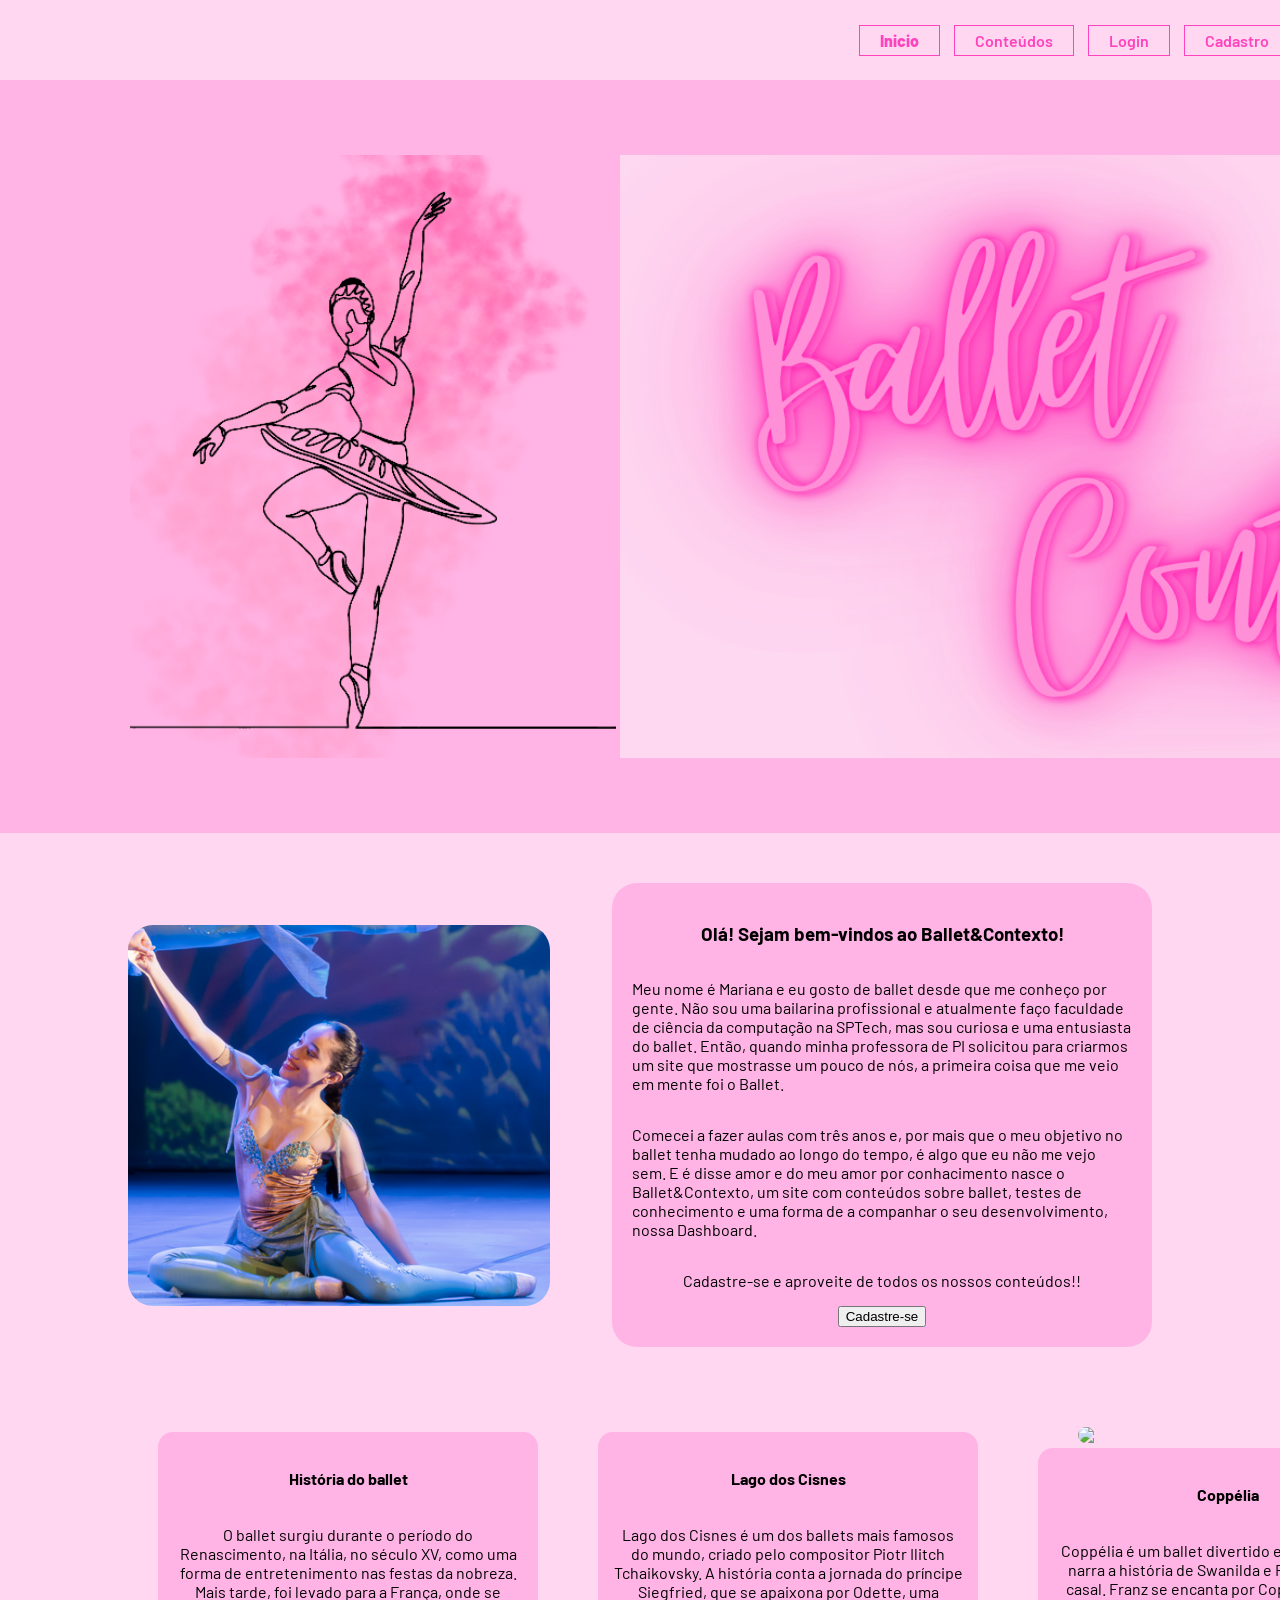
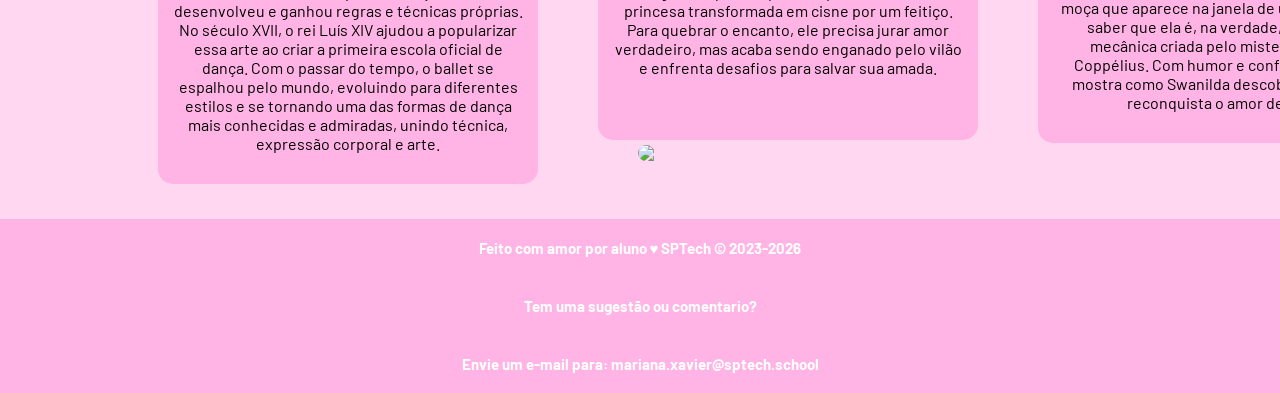
==== public/web-data-viz/index.html @ db6dc632 "CSS do index praticamente pronto (Falta consertar tamanho e detalhes das imagens e sua posição)" ====
<!DOCTYPE html>
<html lang="en">

<head>
  <meta charset="UTF-8">
  <meta http-equiv="X-UA-Compatible" content="IE=edge">
  <meta name="viewport" content="width=device-width, initial-scale=1.0">

  <title>AquaTech | Página Inicial</title>

  <script src="./js/sessao.js"></script>

  <link rel="stylesheet" href="./css/estilo.css">
  <link rel="icon" href="./assets/icon/favicon2.ico">
  <link rel="preconnect" href="https://fonts.gstatic.com">
</head>

<body>
  <div class="header">
    <div class="container sem_logo">
      <!-- <img class="logo" src="./assets/imgs/logo.png" alt=""> -->
      <ul class="navbar ">
        <li class="agora">
          <a href="#">Inicio</a>
        </li>
        <li>
          <a href="conteudo.html">Conteúdos</a>
        </li>
        <li id="logado">
          <a href="login.html">Login</a>
        </li>
        <li>
          <a href="cadastro.html">Cadastro</a>
        </li>
      </ul>
    </div>
  </div>

  <div class="banner">
    <div class="container">
      <img src="./assets/imgs/logo.png" alt="">
      <img src="./assets/imgs/nome_site2.png" alt="">
      <!-- <p>Preservando <span>hoje</span> para existirem <span>amanhã</span>.</p> -->
    </div>
  </div>

  <div class="apresentacao">
    <div class="container">
      <img src="./assets/imgs/Foto-ballet-mari.png" alt="">
      <div class="texto">
        <h3>Olá! Sejam bem-vindos ao Ballet&Contexto! </h3>
        <p>
          Meu nome é Mariana e eu gosto de ballet desde que me
          conheço por gente. Não sou uma bailarina profissional e atualmente faço faculdade de ciência da
          computação na SPTech, mas sou curiosa e uma entusiasta do ballet. Então, quando minha professora de
          PI solicitou para criarmos um site que mostrasse um pouco de nós, a primeira coisa que me veio em
          mente foi o Ballet.
        </p>
        <p>
          Comecei a fazer aulas com três anos e, por mais que o meu objetivo no ballet
          tenha mudado ao longo do tempo, é algo que eu não me vejo sem. E é disse amor 
          e do meu amor por conhacimento nasce o Ballet&Contexto, um site com conteúdos 
          sobre ballet, testes de conhecimento e uma forma de a companhar o seu desenvolvimento, 
          nossa Dashboard.</p>
          <p>Cadastre-se e aproveite de todos os nossos conteúdos!!</p>
          <button id="cadast">Cadastre-se</button>
      </div>
       <!-- Mesmo que eu não esteja dançando no
          momento, paro sempre que vejo um vídeo a respeito, seja ele uma análise de performance profissional
          em uma língua que eu não entendo ou de estudantes treinando e recebendo correções em aula. -->
        
    </div>
  </div>

  <div class="social">
    <div class="container">
      <div class="boxes">
        <div class="box">
          
          <img src="https://4.bp.blogspot.com/-j4EP6WSytSM/VRsIg-dzmHI/AAAAAAAAACc/G_v23HeKmgY/s1600/Bankoboev.Ru_edgar_zhermen_iler_dega_baletnyi_klass_opery_na_ulice_pelete.jpg" alt="">
          <div class="texto">
            <h4>História do ballet</h4>
            <p>O ballet surgiu durante o período do Renascimento, na Itália, no século XV, como uma forma de entretenimento nas festas da nobreza. Mais tarde, foi levado para a França, onde se desenvolveu e ganhou regras e técnicas próprias. No século XVII, o rei Luís XIV ajudou a popularizar essa arte ao criar a primeira escola oficial de dança. Com o passar do tempo, o ballet se espalhou pelo mundo, evoluindo para diferentes estilos e se tornando uma das formas de dança mais conhecidas e admiradas, unindo técnica, expressão corporal e arte. </p>
          </div>
        </div>
        <div class="box">
          <div class="texto" id="lago">
            <h4>Lago dos Cisnes</h4>
            <p>Lago dos Cisnes é um dos ballets mais famosos do mundo, criado pelo compositor Piotr Ilitch Tchaikovsky. A história conta a jornada do príncipe Siegfried, que se apaixona por Odette, uma princesa transformada em cisne por um feitiço. Para quebrar o encanto, ele precisa jurar amor verdadeiro, mas acaba sendo enganado pelo vilão e enfrenta desafios para salvar sua amada. </p>
            </p>
          </div>
          <img src="https://th.bing.com/th/id/OIP.JxjXytjMaRyrjn2NK7oK0QHaEw?w=288&h=185&c=7&r=0&o=7&pid=1.7&rm=3">
        </div>
        <div class="box">
          <img src="https://theartsdesk.com/sites/default/files/mastimages/Coppelia.%20Francesca%20Hayward%20as%20Swanilda%20and%20Gary%20Avis%20as%20Dr%20Coppelius.%20(c)%20ROH%2C%202019.%20Photographed%20by%20Bill%20Cooper.%20(3).jpg">
          <div class="texto" id="copelia">
            <h4>Coppélia</h4>
            <p>Coppélia é um ballet divertido e encantador que narra a história de Swanilda e Franz, um jovem casal. Franz se encanta por Coppélia, uma bela moça que aparece na janela de uma oficina, sem saber que ela é, na verdade, uma boneca mecânica criada pelo misterioso doutor Coppélius. Com humor e confusões, o ballet mostra como Swanilda descobre a verdade e reconquista o amor de Franz.
            </p>
            </div>
        </div>
      </div>
    </div>
  </div>

  <div class="footer">
    <div class="container">
      <h4>Feito com amor por aluno &hearts; SPTech &copy; 2023-2026</h4>
        <h4>Tem uma sugestão ou comentario? </h5>
        <h4>Envie um e-mail para: mariana.xavier@sptech.school</h5>
    </div>
  </div>
</body>
</html>
<script>
   if (sessionStorage.ID_USUARIO != undefined) {
    logado.innerHTML = '<a href="dashboard/dash.html">Dashboard</a>';
   };
</script>
---- public/web-data-viz/css/estilo.css ----
@import url('https://fonts.googleapis.com/css2?family=Barlow:ital,wght@0,100;0,200;0,300;0,400;0,500;0,600;0,700;0,800;0,900;1,100;1,200;1,300;1,400;1,500;1,600;1,700;1,800;1,900&display=swap');

body {
  margin: 0;
  padding: 0;
  font-family: 'Barlow', 'Segoe UI', 'Segoe UI', Tahoma, Geneva, Verdana, sans-serif;
  background-color: var(--fundo-claro);
}

:root {
  --tamanho-header: 80px;
  --tamanho-banner: calc(100vh - var(--tamanho-header) - var(--tamanho-footer) - 2px);
  --tamanho-conteudos: calc(100vh - var(--tamanho-header) - var(--tamanho-footer) - 2px);
  --tamanho-login: calc(100vh - var(--tamanho-header) - var(--tamanho-footer) - 2px);
  --tamanho-footer: 65px;
  --detalhes-cor: #ff43bd;
  --fundo-medio: #ffb4e5;
  --fundo-claro: #ffd7f1;
}

.container {
  display: flex;
  width: 80%; 
  /*Ele (%) é relativo ao conteiner-pai*/
  margin: auto; 
  /*Fala para centralizar a div lateralmente*/
}

.header {
  height: var(--tamanho-header);
  /* border-bottom: 2px solid #32b9cd; */
}

.header .container {
  justify-content: space-between;
  align-items: center;
  height: 100%;
}

.header .sem_logo{
  justify-content: end;
}

.header a {
  text-decoration: none;
  color: var(--detalhes-cor);
}

.agora {
  font-weight: 800;
}
.navbar li {
  padding: 5px 20px;
  margin: 0px 7px;
  border: 0.5px solid var(--detalhes-cor);
}
.navbar {
  width: 300px;
  display: flex;
  align-items: center;
  justify-content: space-between;
  list-style: none;
  font-weight: 600; /*coloquei aq para não sobrepor o agora*/
}

.logo {
  /*Se no index não tiver logo tem que 
  ajustar a posição da navbar*/
  width: 70px;  /*fit-content; é para ocupar todo o espaço
         e pode ter () para vc definir o maximo dele*/
}

.header h1 {
  margin: 0;
}

/* BANNER */

.banner {
  height: var(--tamanho-banner);
  background: var(--fundo-medio);
  /* background-image: url('../assets/imgs/bg-jelly-fish-para-home.png'); */
  /* background-size: cover; */
}

.banner .container {
  justify-content: space-evenly;
  align-items: center;
  height: 100%;
}

.banner .container img {
  /* min-width: 220px;
  max-width: 600px; */
  height: 80%;
  margin: 2px;
  /* padding: 0; */
  /* font-size: 36px; */
}

    /* .banner .container span {
      font-weight: 800;
    } */

/* APRESENTAÇÃO */

.apresentacao{
  display: flex;
  margin: 50px 0px;
}
.apresentacao .container{
  justify-content: space-between;
  align-items: center;
}

.apresentacao .container .texto{
  background: var(--fundo-medio);
  display: flex;
  flex-direction: column;
  justify-content: center;
  align-items: center;
  border-radius: 25px;
  width: 500px;
  padding: 20px;
}
.apresentacao .container img {
  border-radius: 25px;
  max-height: 400px;
}

/* MISSÃO VISÃO VALORES */

.social {
  /* background-color: #e5e5e5; */
  display: flex;
}

.social .container {
  justify-content: center;
}

.social .container .boxes {
  display: flex;
  justify-content: space-between;
  width: 100%;
  padding: 30px 20px;
}

.social p {
  text-align: center;
}

.box {
  display: flex;
  flex-direction: column;
  align-items: center;
  margin: 0px 15px;
}

.box img {
  width: 300px;
  border-radius: 15px;
}
.box .texto {
  display: flex;
  flex-direction: column;
  align-items: center;
  padding: 15px;
  border-radius: 15px;
  background: var(--fundo-medio);
  margin: 5px 15px;
  width: 20%; /*não sei se funciona*/
  min-width: 350px;
  max-width: 500px;
}
/* FOOTER */

.footer {
  background-color: var(--fundo-medio);
  width: 100%;
  color: #fff;
  display: flex;
  font-size: 15px;
  margin: auto;
}

.footer .container {
  flex-direction: column;
  align-items: center;
  text-align: center;
}

.footer .container .version {
  font-size: 12px;
}

/* LOGIN */

.login {
  height: var(--tamanho-login);
  background-image: url('../assets/imgs/bg-jelly-fish-para-home.png');
  background-size: cover;
}

.login .container {
  justify-content: center;
  align-items: center;
  height: 100%;
}

.card {
  width: 50%;
  background-color: #e5e5e5;
  border-radius: 10px;
  display: flex;
  align-items: center;
  justify-content: space-evenly;
  color: palevioletred;
  flex-direction: column;
  height: fit-content;
  padding: 20px 0;
}

.card h2 {
  margin: 0;
  font-size: 30px;
}

.formulario {
  display: flex;
  height: 90%;
  width: 80%;
  justify-content: space-around;
  flex-direction: column;
}

.formulario span {
  font-size: 15px;
  font-weight: 800;
}

.formulario input {
  border: 2px solid #32b9cd;
  text-align: center;
  border-radius: 10px;
  margin: 0;
}

.formulario select {
  border: 2px solid #32b9cd;
  background-color: white;
  color: gray;
  height: 36px;
  text-align: center;
  border-radius: 10px;
  margin: 0;
}

.campo {
  display: flex;
  flex-direction: column;
  justify-content: start;
  padding: 5px 0;
}

.botao {
  cursor: pointer;
  font-family: "Barlow", sans-serif;
  border: 0;
  border-radius: 5px;
  font-weight: 600;
  font-size: 18px;
  color: #fff;
  background-color: #ED145B;
  width: 120px;
  height: 30px;
  align-self: center;
  margin-top: 20px;
}

.loading-div {
  width: 50px;
  display: none;
}

.loading-div img {
  height: 50px;
  width: 50px;
}

#div_erros_login {
  display: none
}

/* FORMULARIO */

.alerta_erro{
  display: flex;
  justify-content: flex-end;
}

.card_erro {
  display: none;
  background-color: #fff;
  color: black;
  width: 230px;
  position: fixed;
  border-radius: 4px;
  border: #ED145B 3px solid;
  padding: 10px;
  margin-right: 10%;
}

.card_erro #mensagem_erro{
  font-weight: 500;
  font-size: 20px;
}

.formulario .tipo_campo {
  font-size: 20px;
  font-weight: 600 !important;
}

.formulario {
  display: flex;
  flex-direction: column;
}

input {
  margin-bottom: 10px;
  border: 2px solid #32b9cd;
  padding: 10px;
  text-align: center;
  border-radius: 10px;
}

.btn {
  font-family: "Barlow", sans-serif;
  border: 0;
  border-radius: 5px;
  font-weight: 600;
  font-size: 18px;
  padding: 10px 15px;
  color: white;
  background-color: #ED145B;
  width: 120px;
  align-self: center;
  margin-top: 5px;
}

.loading-div {
  width: 50px;
  margin: auto;
  display: none;
}

.loading-div img {
  height: 50px;
  width: 50px;
}

/* CONTEUDOS */

.conteudos {
  color: white;
}

.conteudos .container {
  flex-direction: column;
  overflow: scroll; 
  height: var(--tamanho-conteudos);
}

/* ALERTA */

#alerta {
  position: absolute;
  right: 0;
  bottom: 0;
}

.mensagem-alarme {
  background-color: white;
  border-radius: 5px;
  width: 300px;
  height: 80px;
  margin: 10px;
  padding: 10px 0;
  display: flex;
  justify-content: space-evenly;
  align-items: center;
}

.mensagem-alarme h3 {
  font-size: 14px;
  margin: 0;
}

.mensagem-alarme .informacao {
  width: 66%;
}

.alarme-sino {
  width: 48px;
  height: 48px;
  animation-name: bell;
  animation-duration: 4s;
  background-image: url('https://cdn-icons-png.flaticon.com/512/1157/1157000.png');
  background-size: cover;
  animation-iteration-count: infinite;
}

@keyframes bell {
  0%   {transform: rotate(25deg)}
  25%  {transform: rotate(-25deg)}
  50%  {transform: rotate(25deg)}
  75%  {transform: rotate(-25deg)}
  100% {transform: rotate(25deg)}
}
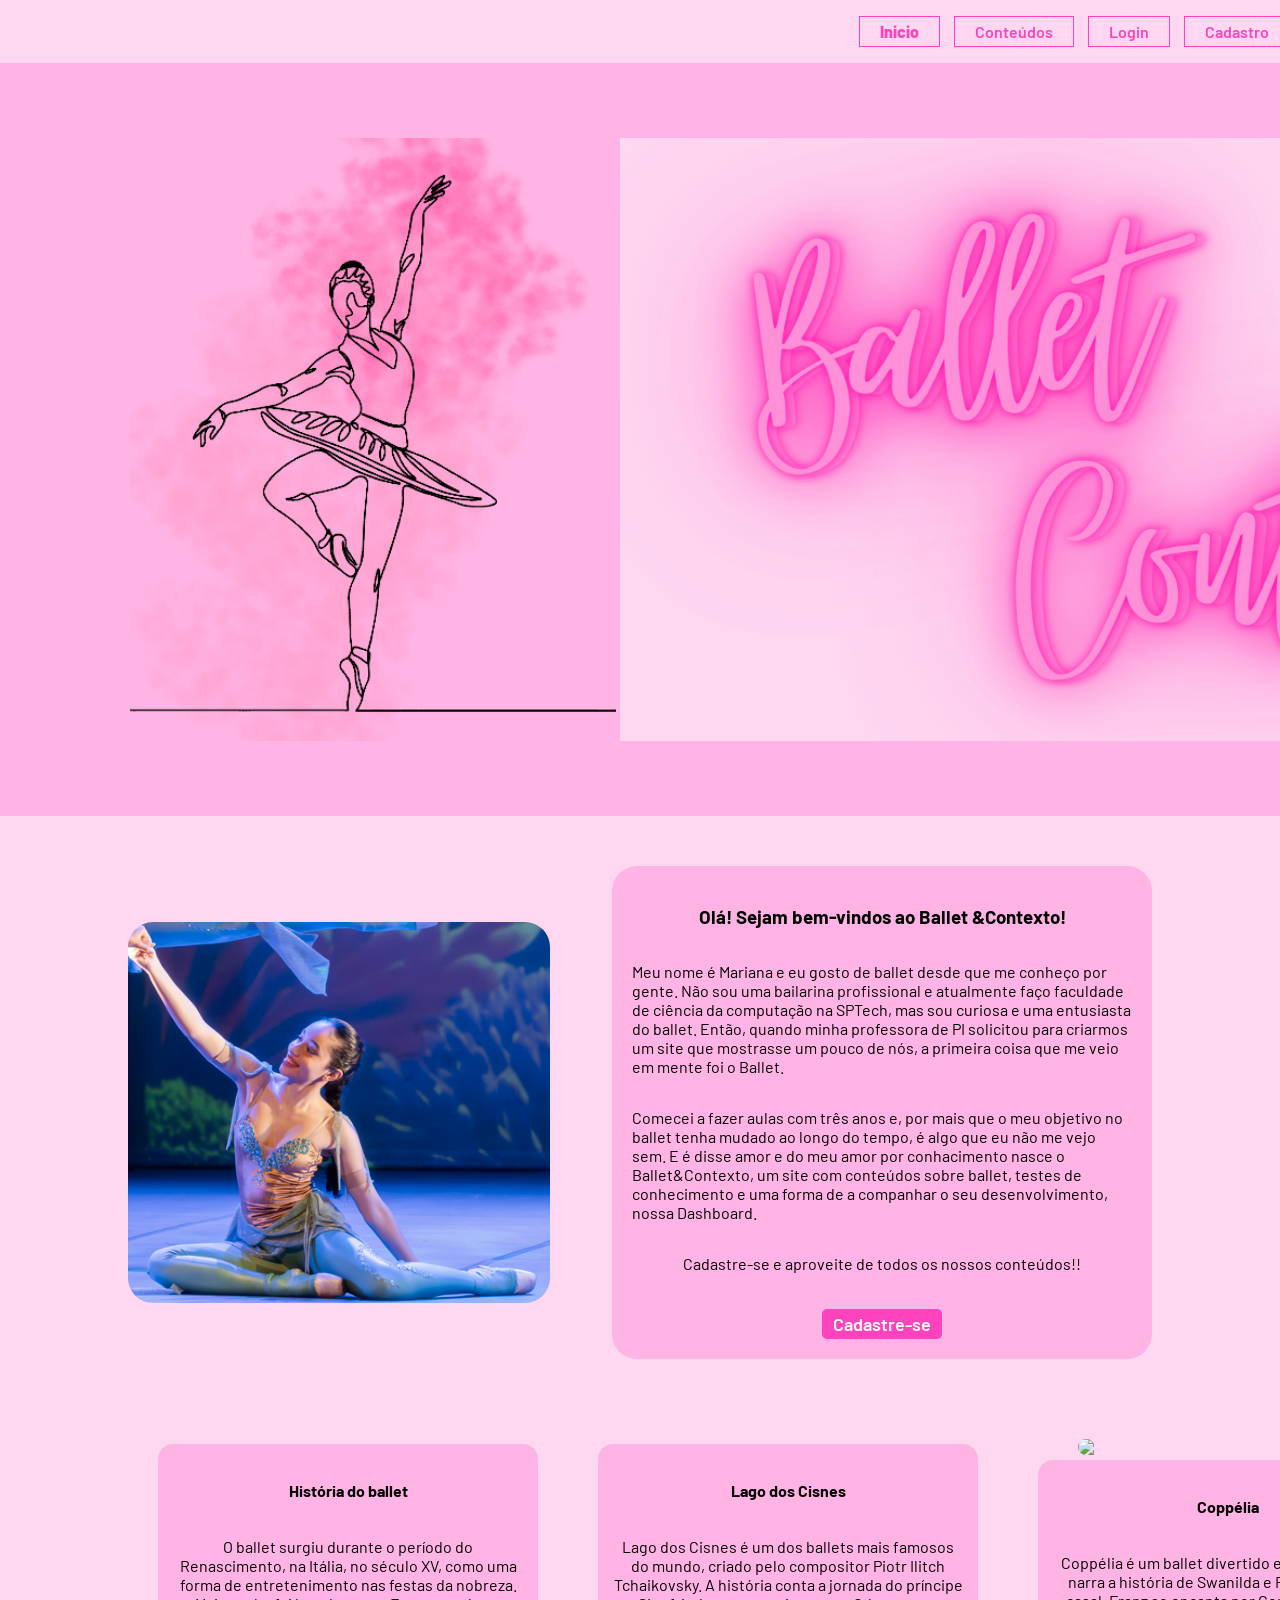
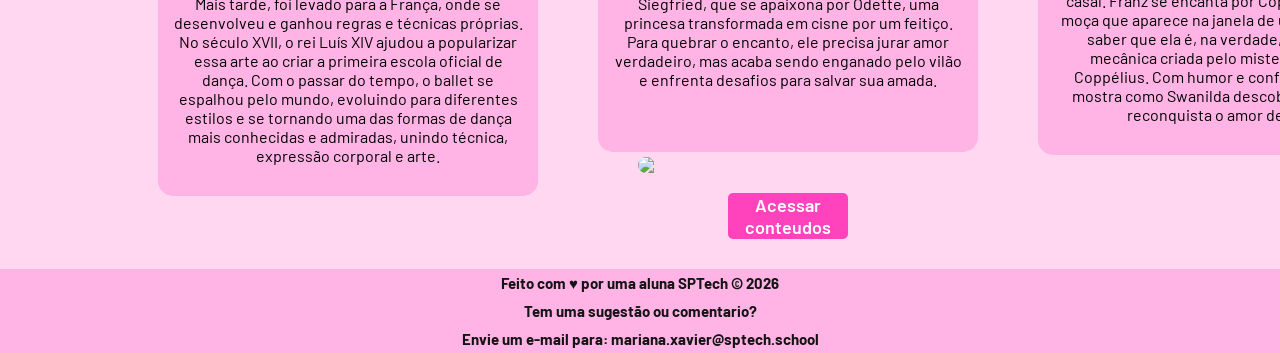
==== commit 10cf5e2b: "Página inicial: Botão e footer arrumados e botão de conteúdo adicionado.  Todos os footers arrumados" ====
--- a/public/web-data-viz/index.html
+++ b/public/web-data-viz/index.html
@@ -24,7 +24,7 @@
           <a href="#">Inicio</a>
         </li>
         <li>
-          <a href="conteudo.html">Conteúdos</a>
+          <a href="conteudo-inicial.html">Conteúdos</a>
         </li>
         <li id="logado">
           <a href="login.html">Login</a>
@@ -48,7 +48,7 @@
     <div class="container">
       <img src="./assets/imgs/Foto-ballet-mari.png" alt="">
       <div class="texto">
-        <h3>Olá! Sejam bem-vindos ao Ballet&Contexto! </h3>
+        <h3>Olá! Sejam bem-vindos ao Ballet &Contexto! </h3>
         <p>
           Meu nome é Mariana e eu gosto de ballet desde que me
           conheço por gente. Não sou uma bailarina profissional e atualmente faço faculdade de ciência da
@@ -63,7 +63,7 @@
           sobre ballet, testes de conhecimento e uma forma de a companhar o seu desenvolvimento, 
           nossa Dashboard.</p>
           <p>Cadastre-se e aproveite de todos os nossos conteúdos!!</p>
-          <button id="cadast">Cadastre-se</button>
+          <button onclick="cadast()" class="botao">Cadastre-se</button>
       </div>
        <!-- Mesmo que eu não esteja dançando no
           momento, paro sempre que vejo um vídeo a respeito, seja ele uma análise de performance profissional
@@ -90,6 +90,7 @@
             </p>
           </div>
           <img src="https://th.bing.com/th/id/OIP.JxjXytjMaRyrjn2NK7oK0QHaEw?w=288&h=185&c=7&r=0&o=7&pid=1.7&rm=3">
+        <button onclick="conteudo()" class="botao">Acessar conteudos</button>
         </div>
         <div class="box">
           <img src="https://theartsdesk.com/sites/default/files/mastimages/Coppelia.%20Francesca%20Hayward%20as%20Swanilda%20and%20Gary%20Avis%20as%20Dr%20Coppelius.%20(c)%20ROH%2C%202019.%20Photographed%20by%20Bill%20Cooper.%20(3).jpg">
@@ -102,10 +103,9 @@
       </div>
     </div>
   </div>
-
   <div class="footer">
     <div class="container">
-      <h4>Feito com amor por aluno &hearts; SPTech &copy; 2023-2026</h4>
+      <h4>Feito com &hearts; por uma  aluna SPTech &copy; 2026</h4>
         <h4>Tem uma sugestão ou comentario? </h5>
         <h4>Envie um e-mail para: mariana.xavier@sptech.school</h5>
     </div>
@@ -114,6 +114,11 @@
 </html>
 <script>
    if (sessionStorage.ID_USUARIO != undefined) {
-    logado.innerHTML = '<a href="dashboard/dash.html">Dashboard</a>';
+    logado.innerHTML = '<a href="dashboard/dashoard.html">Dashboard</a>';
+   };
+   function cadast() {
+    setTimeout( () => {
+      window.location = "./cadastro.html";
+   }, 500)
    };
 </script>
--- a/public/web-data-viz/css/estilo.css
+++ b/public/web-data-viz/css/estilo.css
@@ -1,10 +1,16 @@
 @import url('https://fonts.googleapis.com/css2?family=Barlow:ital,wght@0,100;0,200;0,300;0,400;0,500;0,600;0,700;0,800;0,900;1,100;1,200;1,300;1,400;1,500;1,600;1,700;1,800;1,900&display=swap');
+
+html, body{
+  height: 100%;
+}
 
 body {
   margin: 0;
   padding: 0;
   font-family: 'Barlow', 'Segoe UI', 'Segoe UI', Tahoma, Geneva, Verdana, sans-serif;
   background-color: var(--fundo-claro);
+  display: flex;
+  flex-direction: column;
 }
 
 :root {
@@ -169,6 +175,7 @@
   border-radius: 15px;
   background: var(--fundo-medio);
   margin: 5px 15px;
+  /* width: fit-content; */
   width: 20%; /*não sei se funciona*/
   min-width: 350px;
   max-width: 500px;
@@ -178,27 +185,35 @@
 .footer {
   background-color: var(--fundo-medio);
   width: 100%;
-  color: #fff;
+  color: #141414;
+  /* justify-content: end; */
+  margin: 0%;
   display: flex;
   font-size: 15px;
-  margin: auto;
+  /* margin: auto; */
 }
 
 .footer .container {
   flex-direction: column;
   align-items: center;
+  justify-content: center;
   text-align: center;
+  min-height: 80px;
 }
 
 .footer .container .version {
   font-size: 12px;
 }
 
+.footer .container h4 {
+  margin: 5px;
+}
+
 /* LOGIN */
 
 .login {
   height: var(--tamanho-login);
-  background-image: url('../assets/imgs/bg-jelly-fish-para-home.png');
+  /* background: var(--fundo-medio); */
   background-size: cover;
 }
 
@@ -210,12 +225,13 @@
 
 .card {
   width: 50%;
-  background-color: #e5e5e5;
+  background-color: var(--fundo-medio);
   border-radius: 10px;
   display: flex;
   align-items: center;
   justify-content: space-evenly;
-  color: palevioletred;
+  color: var(--detalhes-cor);
+  /* color: palevioletred; achei a cor muito bonita*/
   flex-direction: column;
   height: fit-content;
   padding: 20px 0;
@@ -240,14 +256,14 @@
 }
 
 .formulario input {
-  border: 2px solid #32b9cd;
+  border: 2px solid var(--detalhes-cor);
   text-align: center;
   border-radius: 10px;
   margin: 0;
 }
 
 .formulario select {
-  border: 2px solid #32b9cd;
+  border: 2px solid var(--detalhes-cor);
   background-color: white;
   color: gray;
   height: 36px;
@@ -271,9 +287,9 @@
   font-weight: 600;
   font-size: 18px;
   color: #fff;
-  background-color: #ED145B;
+  background-color: var(--detalhes-cor); /*#ED145B;*/
   width: 120px;
-  height: 30px;
+  min-height: 30px;
   align-self: center;
   margin-top: 20px;
 }
@@ -290,6 +306,28 @@
 
 #div_erros_login {
   display: none
+}
+
+/* CONTEUDOS */
+
+/* .conteudos {
+  color: var(--fundo-claro);
+} */
+
+.conteudos .container {
+  flex-direction: column;
+  /* overflow: scroll;  isso criava a barr de rolagem
+  height: var(--tamanho-conteudos); */
+}
+
+.previa {
+  flex-direction: row;
+  justify-content: space-around;
+}
+
+.previa .texto{
+  margin: 10px;
+  width: 500px;
 }
 
 /* FORMULARIO */
@@ -334,7 +372,7 @@
   border-radius: 10px;
 }
 
-.btn {
+.btn { /*ACHO QUE NAO USO*/
   font-family: "Barlow", sans-serif;
   border: 0;
   border-radius: 5px;
@@ -359,18 +397,6 @@
   width: 50px;
 }
 
-/* CONTEUDOS */
-
-.conteudos {
-  color: white;
-}
-
-.conteudos .container {
-  flex-direction: column;
-  overflow: scroll; 
-  height: var(--tamanho-conteudos);
-}
-
 /* ALERTA */
 
 #alerta {
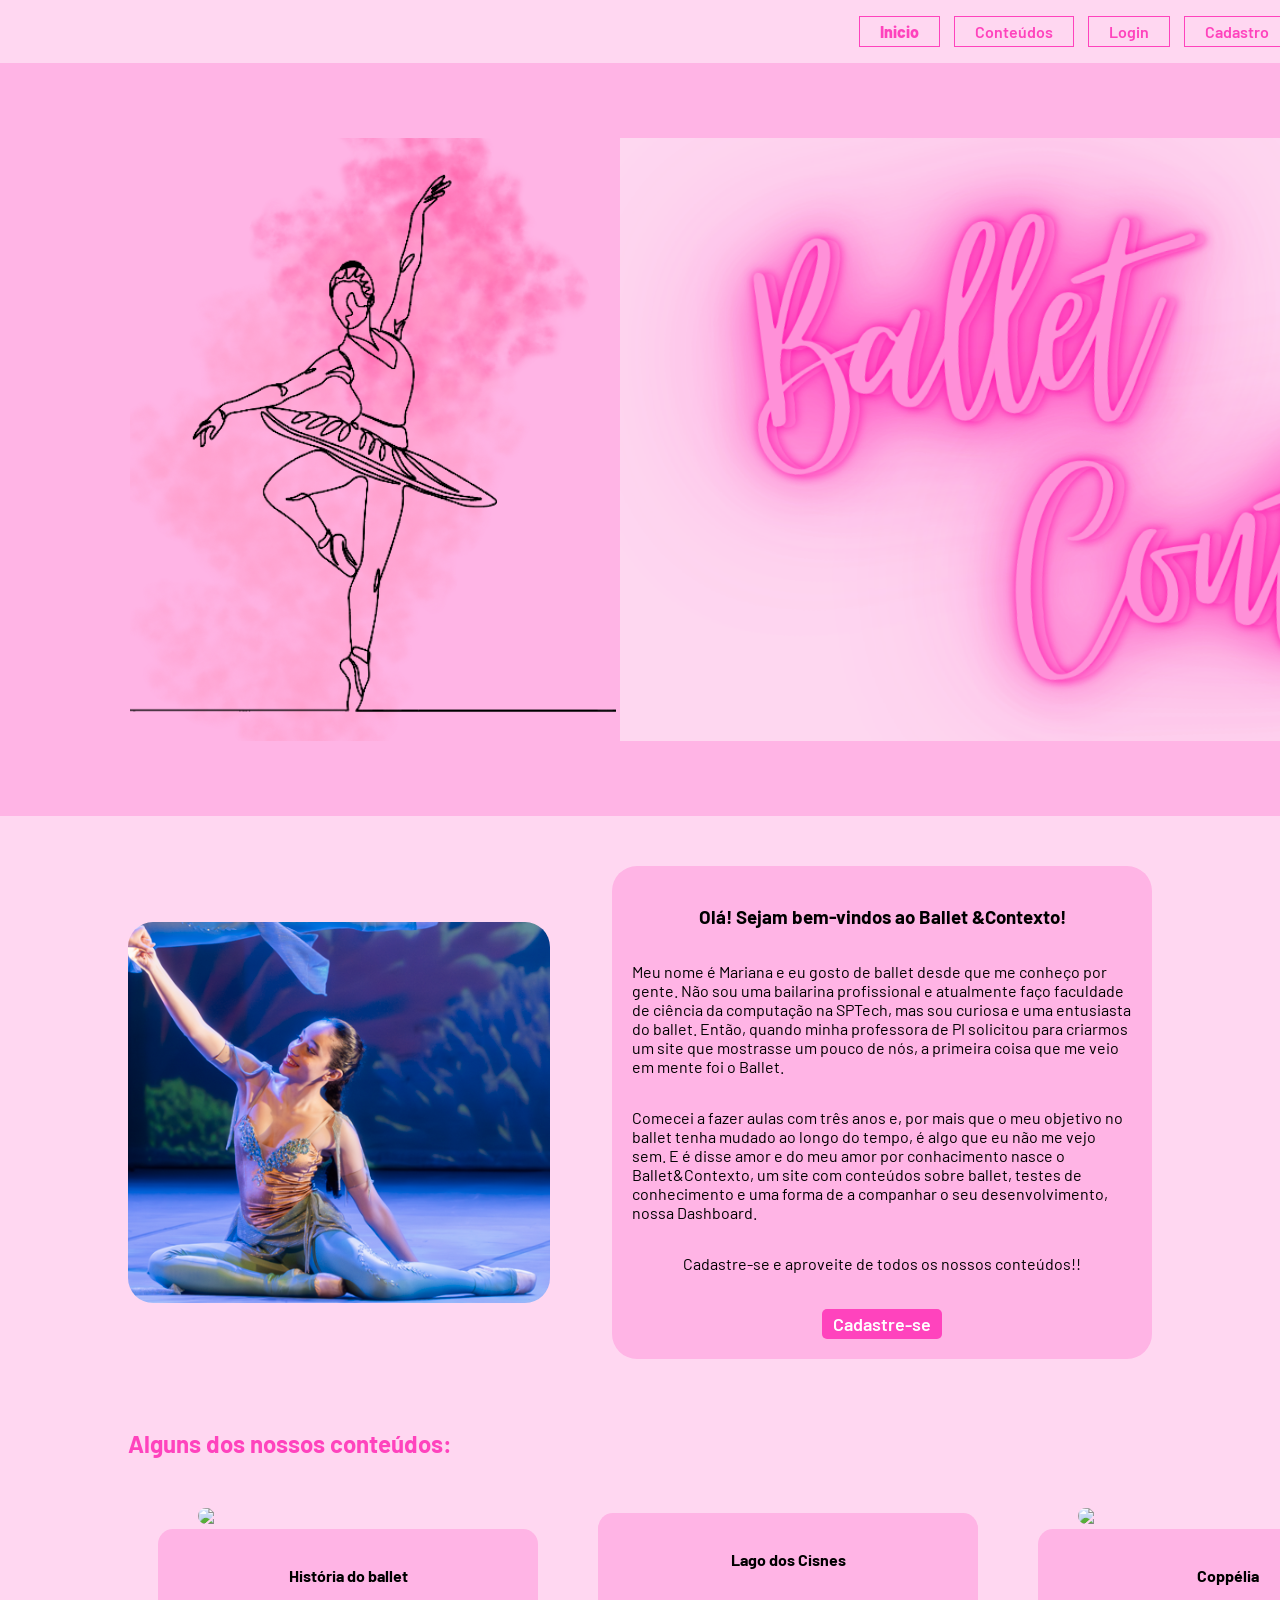
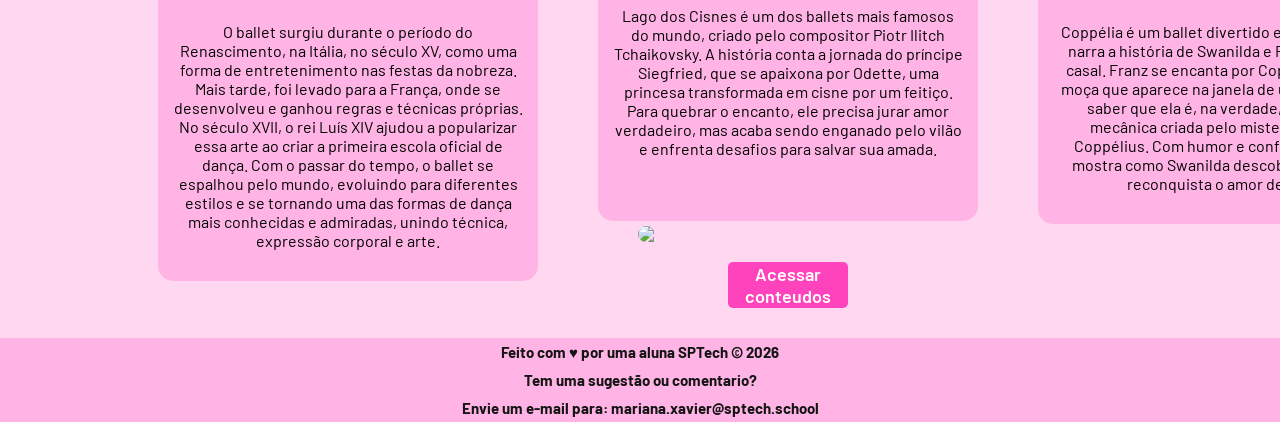
==== commit 35b79f19: "Adicionei as validações de cadastro" ====
--- a/public/web-data-viz/index.html
+++ b/public/web-data-viz/index.html
@@ -58,67 +58,89 @@
         </p>
         <p>
           Comecei a fazer aulas com três anos e, por mais que o meu objetivo no ballet
-          tenha mudado ao longo do tempo, é algo que eu não me vejo sem. E é disse amor 
-          e do meu amor por conhacimento nasce o Ballet&Contexto, um site com conteúdos 
-          sobre ballet, testes de conhecimento e uma forma de a companhar o seu desenvolvimento, 
+          tenha mudado ao longo do tempo, é algo que eu não me vejo sem. E é disse amor
+          e do meu amor por conhacimento nasce o Ballet&Contexto, um site com conteúdos
+          sobre ballet, testes de conhecimento e uma forma de a companhar o seu desenvolvimento,
           nossa Dashboard.</p>
-          <p>Cadastre-se e aproveite de todos os nossos conteúdos!!</p>
-          <button onclick="cadast()" class="botao">Cadastre-se</button>
+        <p>Cadastre-se e aproveite de todos os nossos conteúdos!!</p>
+        <button onclick="cadast()" class="botao">Cadastre-se</button>
       </div>
-       <!-- Mesmo que eu não esteja dançando no
+      <!-- Mesmo que eu não esteja dançando no
           momento, paro sempre que vejo um vídeo a respeito, seja ele uma análise de performance profissional
           em uma língua que eu não entendo ou de estudantes treinando e recebendo correções em aula. -->
-        
+
     </div>
   </div>
-
+  <div class="container" id="titulo">
+    <h2>Alguns dos nossos conteúdos:</h2>
+  </div>
   <div class="social">
     <div class="container">
       <div class="boxes">
         <div class="box">
-          
-          <img src="https://4.bp.blogspot.com/-j4EP6WSytSM/VRsIg-dzmHI/AAAAAAAAACc/G_v23HeKmgY/s1600/Bankoboev.Ru_edgar_zhermen_iler_dega_baletnyi_klass_opery_na_ulice_pelete.jpg" alt="">
+
+          <img
+            src="https://4.bp.blogspot.com/-j4EP6WSytSM/VRsIg-dzmHI/AAAAAAAAACc/G_v23HeKmgY/s1600/Bankoboev.Ru_edgar_zhermen_iler_dega_baletnyi_klass_opery_na_ulice_pelete.jpg">
           <div class="texto">
             <h4>História do ballet</h4>
-            <p>O ballet surgiu durante o período do Renascimento, na Itália, no século XV, como uma forma de entretenimento nas festas da nobreza. Mais tarde, foi levado para a França, onde se desenvolveu e ganhou regras e técnicas próprias. No século XVII, o rei Luís XIV ajudou a popularizar essa arte ao criar a primeira escola oficial de dança. Com o passar do tempo, o ballet se espalhou pelo mundo, evoluindo para diferentes estilos e se tornando uma das formas de dança mais conhecidas e admiradas, unindo técnica, expressão corporal e arte. </p>
+            <p>O ballet surgiu durante o período do Renascimento, na Itália, no século XV, como uma forma de
+              entretenimento nas festas da nobreza. Mais tarde, foi levado para a França, onde se desenvolveu e ganhou
+              regras e técnicas próprias. No século XVII, o rei Luís XIV ajudou a popularizar essa arte ao criar a
+              primeira escola oficial de dança. Com o passar do tempo, o ballet se espalhou pelo mundo, evoluindo para
+              diferentes estilos e se tornando uma das formas de dança mais conhecidas e admiradas, unindo técnica,
+              expressão corporal e arte. </p>
           </div>
         </div>
         <div class="box">
           <div class="texto" id="lago">
             <h4>Lago dos Cisnes</h4>
-            <p>Lago dos Cisnes é um dos ballets mais famosos do mundo, criado pelo compositor Piotr Ilitch Tchaikovsky. A história conta a jornada do príncipe Siegfried, que se apaixona por Odette, uma princesa transformada em cisne por um feitiço. Para quebrar o encanto, ele precisa jurar amor verdadeiro, mas acaba sendo enganado pelo vilão e enfrenta desafios para salvar sua amada. </p>
+            <p>Lago dos Cisnes é um dos ballets mais famosos do mundo, criado pelo compositor Piotr Ilitch Tchaikovsky.
+              A história conta a jornada do príncipe Siegfried, que se apaixona por Odette, uma princesa transformada em
+              cisne por um feitiço. Para quebrar o encanto, ele precisa jurar amor verdadeiro, mas acaba sendo enganado
+              pelo vilão e enfrenta desafios para salvar sua amada. </p>
             </p>
           </div>
           <img src="https://th.bing.com/th/id/OIP.JxjXytjMaRyrjn2NK7oK0QHaEw?w=288&h=185&c=7&r=0&o=7&pid=1.7&rm=3">
-        <button onclick="conteudo()" class="botao">Acessar conteudos</button>
+          <button onclick="conteudo()" class="botao">Acessar conteudos</button>
         </div>
         <div class="box">
-          <img src="https://theartsdesk.com/sites/default/files/mastimages/Coppelia.%20Francesca%20Hayward%20as%20Swanilda%20and%20Gary%20Avis%20as%20Dr%20Coppelius.%20(c)%20ROH%2C%202019.%20Photographed%20by%20Bill%20Cooper.%20(3).jpg">
+          <img
+            src="https://theartsdesk.com/sites/default/files/mastimages/Coppelia.%20Francesca%20Hayward%20as%20Swanilda%20and%20Gary%20Avis%20as%20Dr%20Coppelius.%20(c)%20ROH%2C%202019.%20Photographed%20by%20Bill%20Cooper.%20(3).jpg">
           <div class="texto" id="copelia">
             <h4>Coppélia</h4>
-            <p>Coppélia é um ballet divertido e encantador que narra a história de Swanilda e Franz, um jovem casal. Franz se encanta por Coppélia, uma bela moça que aparece na janela de uma oficina, sem saber que ela é, na verdade, uma boneca mecânica criada pelo misterioso doutor Coppélius. Com humor e confusões, o ballet mostra como Swanilda descobre a verdade e reconquista o amor de Franz.
+            <p>Coppélia é um ballet divertido e encantador que narra a história de Swanilda e Franz, um jovem casal.
+              Franz se encanta por Coppélia, uma bela moça que aparece na janela de uma oficina, sem saber que ela é, na
+              verdade, uma boneca mecânica criada pelo misterioso doutor Coppélius. Com humor e confusões, o ballet
+              mostra como Swanilda descobre a verdade e reconquista o amor de Franz.
             </p>
-            </div>
+          </div>
         </div>
       </div>
     </div>
   </div>
   <div class="footer">
     <div class="container">
-      <h4>Feito com &hearts; por uma  aluna SPTech &copy; 2026</h4>
-        <h4>Tem uma sugestão ou comentario? </h5>
+      <h4>Feito com &hearts; por uma aluna SPTech &copy; 2026</h4>
+      <h4>Tem uma sugestão ou comentario? </h5>
         <h4>Envie um e-mail para: mariana.xavier@sptech.school</h5>
     </div>
   </div>
 </body>
+
 </html>
 <script>
-   if (sessionStorage.ID_USUARIO != undefined) {
+  if (sessionStorage.ID_USUARIO != undefined) {
     logado.innerHTML = '<a href="dashboard/dashoard.html">Dashboard</a>';
-   };
-   function cadast() {
-    setTimeout( () => {
-      window.location = "./cadastro.html";
-   }, 500)
-   };
+  };
+  function cadast() {
+    setTimeout(() => {
+      window.location = "cadastro.html";
+    }, 200)
+  };
+
+  function conteudo() {
+    setTimeout(() => {
+      window.location = "conteudo-inicial.html";
+    }, 200)
+  }
 </script>
--- a/public/web-data-viz/css/estilo.css
+++ b/public/web-data-viz/css/estilo.css
@@ -135,6 +135,10 @@
 }
 
 /* MISSÃO VISÃO VALORES */
+
+#titulo {
+  color: var(--detalhes-cor);
+}
 
 .social {
   /* background-color: #e5e5e5; */
